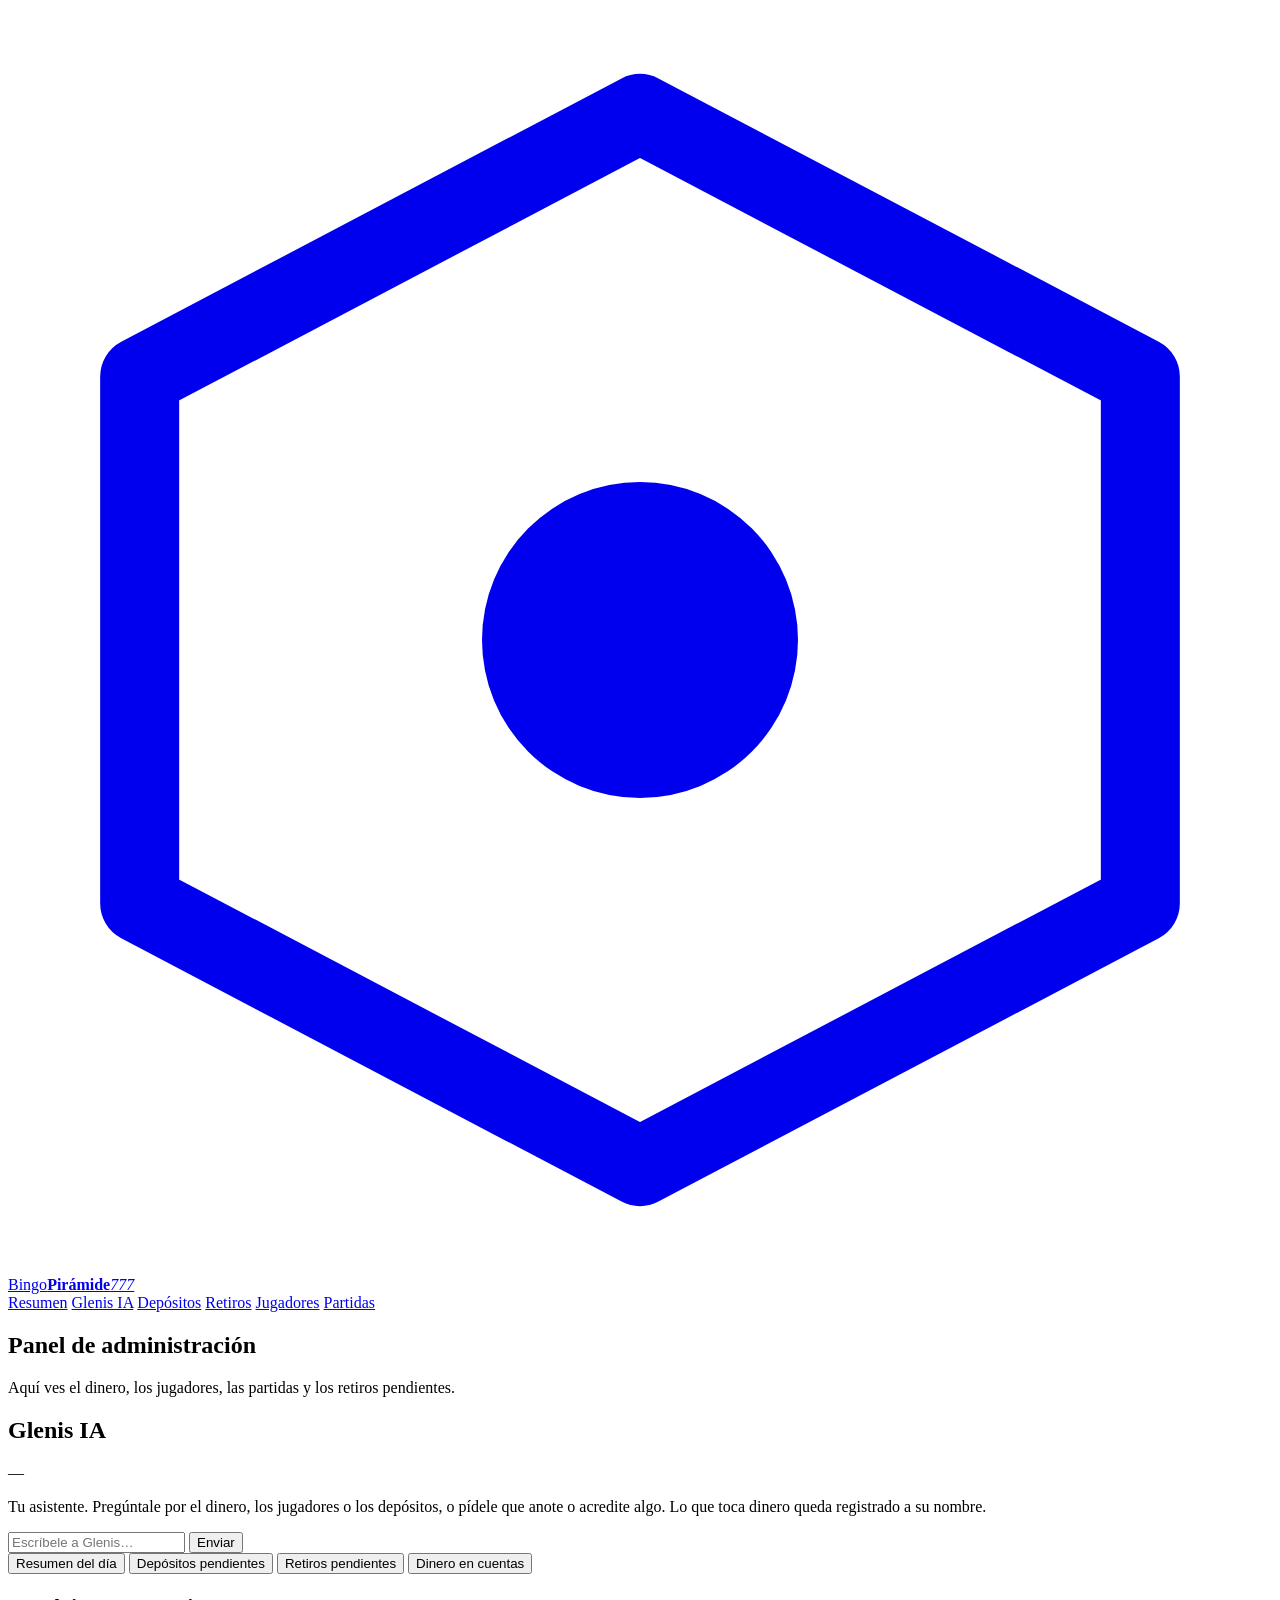
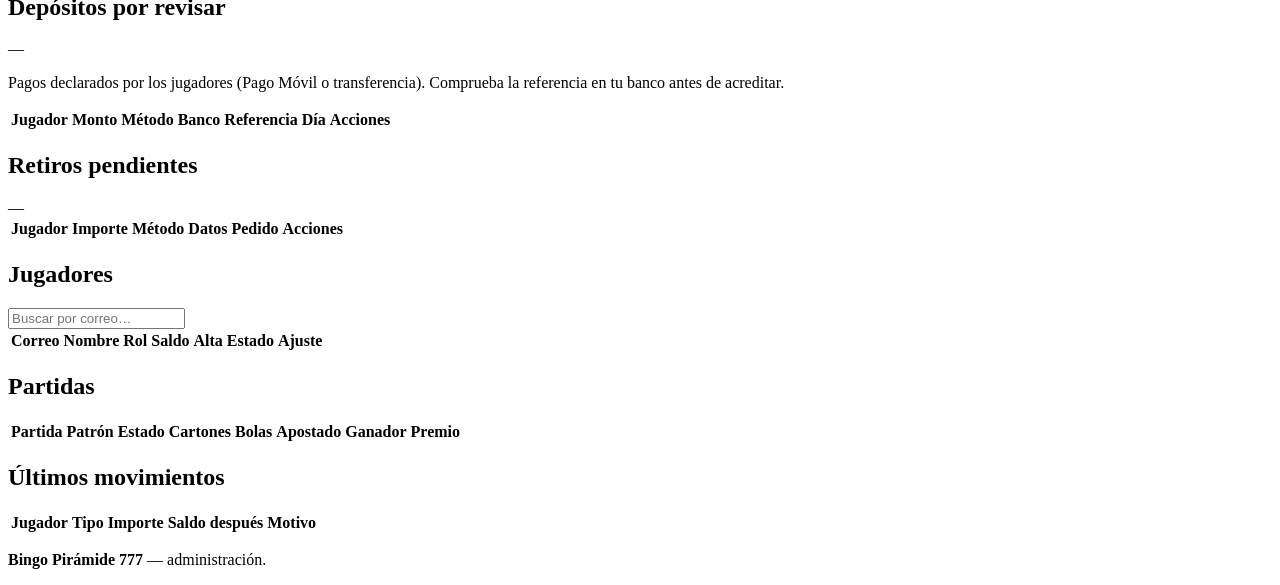
==== web/static/admin.html @ ccb0905b "Glenis IA asistente y depósitos por Pago Móvil y transferencia" ====
<!DOCTYPE html>
<html lang="es">
<head>
<meta charset="utf-8">
<meta name="viewport" content="width=device-width, initial-scale=1">
<title>Administración — Bingo Pirámide 777</title>
<link rel="stylesheet" href="/estilos.css">
<link rel="icon" href="/logo.svg" type="image/svg+xml">
</head>
<body>

<header class="cabecera">
  <a class="marca" href="/">
    <svg class="marca__icono" viewBox="0 0 48 48" aria-hidden="true">
      <path d="M24 4 43 14v20L24 44 5 34V14z" fill="none" stroke="currentColor" stroke-width="3" stroke-linejoin="round"/>
      <circle cx="24" cy="24" r="6" fill="currentColor"/>
    </svg>
    <span class="marca__texto">Bingo<b>Pirámide</b><em>777</em></span>
  </a>
  <nav class="nav">
    <a href="#resumen">Resumen</a>
    <a href="#glenis">Glenis IA</a>
    <a href="#depositos">Depósitos</a>
    <a href="#retiros">Retiros</a>
    <a href="#jugadores">Jugadores</a>
    <a href="#partidas">Partidas</a>
  </nav>
  <div class="sesion" id="sesion"></div>
</header>

<main>
  <section class="panel">
    <h2>Panel de administración</h2>
    <p class="entrada">Aquí ves el dinero, los jugadores, las partidas y los retiros pendientes.</p>

    <div id="resumen" class="tarjetas-resumen"></div>
  </section>

  <section class="panel panel--suave" id="glenis">
    <div class="panel__cabecera">
      <h2>Glenis IA</h2>
      <div class="pastilla" id="glenis-estado">—</div>
    </div>
    <p class="entrada">Tu asistente. Pregúntale por el dinero, los jugadores o los depósitos,
       o pídele que anote o acredite algo. Lo que toca dinero queda registrado a su nombre.</p>
    <div class="chat" id="chat-glenis">
      <div class="chat__mensajes" id="chat-mensajes"></div>
      <form class="chat__form" id="chat-form">
        <input type="text" id="chat-texto" placeholder="Escríbele a Glenis…" autocomplete="off">
        <button class="boton boton--brillo" type="submit">Enviar</button>
      </form>
      <div class="chat__sugerencias">
        <button class="pastilla pastilla--boton" data-sugerencia="Dame el resumen del día">Resumen del día</button>
        <button class="pastilla pastilla--boton" data-sugerencia="¿Qué depósitos hay pendientes?">Depósitos pendientes</button>
        <button class="pastilla pastilla--boton" data-sugerencia="¿Qué retiros hay pendientes?">Retiros pendientes</button>
        <button class="pastilla pastilla--boton" data-sugerencia="¿Cuánto dinero hay en las cuentas?">Dinero en cuentas</button>
      </div>
    </div>
  </section>

  <section class="panel" id="depositos">
    <div class="panel__cabecera">
      <h2>Depósitos por revisar</h2>
      <div class="pastilla" id="contador-depositos">—</div>
    </div>
    <p class="entrada">Pagos declarados por los jugadores (Pago Móvil o transferencia).
       Comprueba la referencia en tu banco antes de acreditar.</p>
    <div class="tabla-scroll">
      <table class="tabla">
        <thead>
          <tr><th>Jugador</th><th>Monto</th><th>Método</th><th>Banco</th><th>Referencia</th>
              <th>Día</th><th>Acciones</th></tr>
        </thead>
        <tbody id="cuerpo-depositos"></tbody>
      </table>
    </div>
  </section>

  <section class="panel panel--suave" id="retiros">
    <div class="panel__cabecera">
      <h2>Retiros pendientes</h2>
      <div class="pastilla" id="contador-retiros">—</div>
    </div>
    <div class="tabla-envoltorio">
      <table class="tabla" id="tabla-retiros">
        <thead><tr><th>Jugador</th><th>Importe</th><th>Método</th><th>Datos</th><th>Pedido</th><th>Acciones</th></tr></thead>
        <tbody></tbody>
      </table>
    </div>
  </section>

  <section class="panel" id="jugadores">
    <div class="panel__cabecera">
      <h2>Jugadores</h2>
      <div class="acciones acciones--pegadas">
        <input type="text" id="buscar-jugador" placeholder="Buscar por correo…" aria-label="Buscar jugador">
      </div>
    </div>
    <div class="tabla-envoltorio">
      <table class="tabla" id="tabla-jugadores">
        <thead><tr><th>Correo</th><th>Nombre</th><th>Rol</th><th>Saldo</th><th>Alta</th><th>Estado</th><th>Ajuste</th></tr></thead>
        <tbody></tbody>
      </table>
    </div>
  </section>

  <section class="panel panel--suave" id="partidas">
    <h2>Partidas</h2>
    <div class="tabla-envoltorio">
      <table class="tabla" id="tabla-partidas">
        <thead><tr><th>Partida</th><th>Patrón</th><th>Estado</th><th>Cartones</th><th>Bolas</th><th>Apostado</th><th>Ganador</th><th>Premio</th></tr></thead>
        <tbody></tbody>
      </table>
    </div>
  </section>

  <section class="panel" id="movimientos">
    <h2>Últimos movimientos</h2>
    <div class="tabla-envoltorio">
      <table class="tabla" id="tabla-movimientos">
        <thead><tr><th>Jugador</th><th>Tipo</th><th>Importe</th><th>Saldo después</th><th>Motivo</th></tr></thead>
        <tbody></tbody>
      </table>
    </div>
  </section>
</main>

<footer class="pie">
  <p><strong>Bingo Pirámide 777</strong> — administración.</p>
</footer>

<div class="dialogo" id="dialogo" hidden>
  <div class="dialogo__caja" role="dialog" aria-modal="true">
    <button class="dialogo__cerrar" id="dialogo-cerrar" aria-label="Cerrar">×</button>
    <div id="dialogo-contenido"></div>
  </div>
</div>

<div class="brindis" id="brindis" hidden></div>

<script src="/admin.js"></script>
</body>
</html>
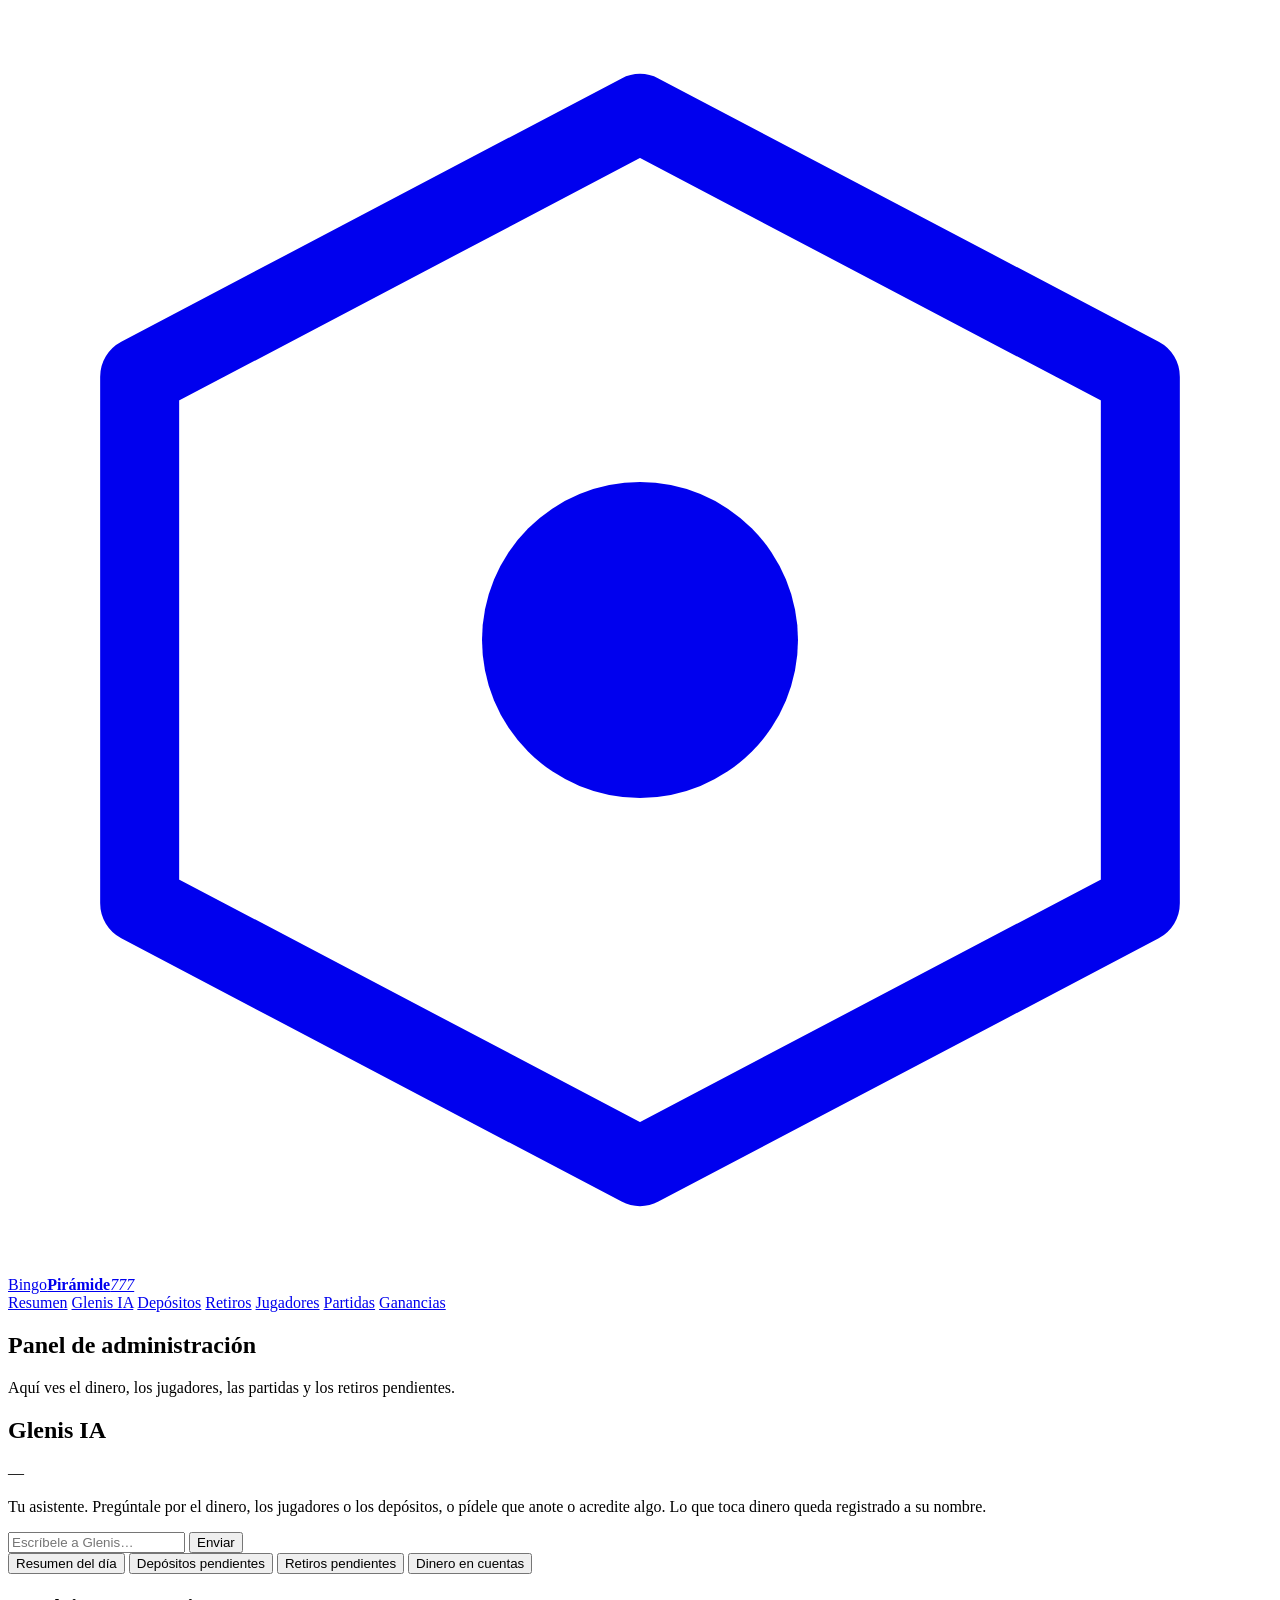
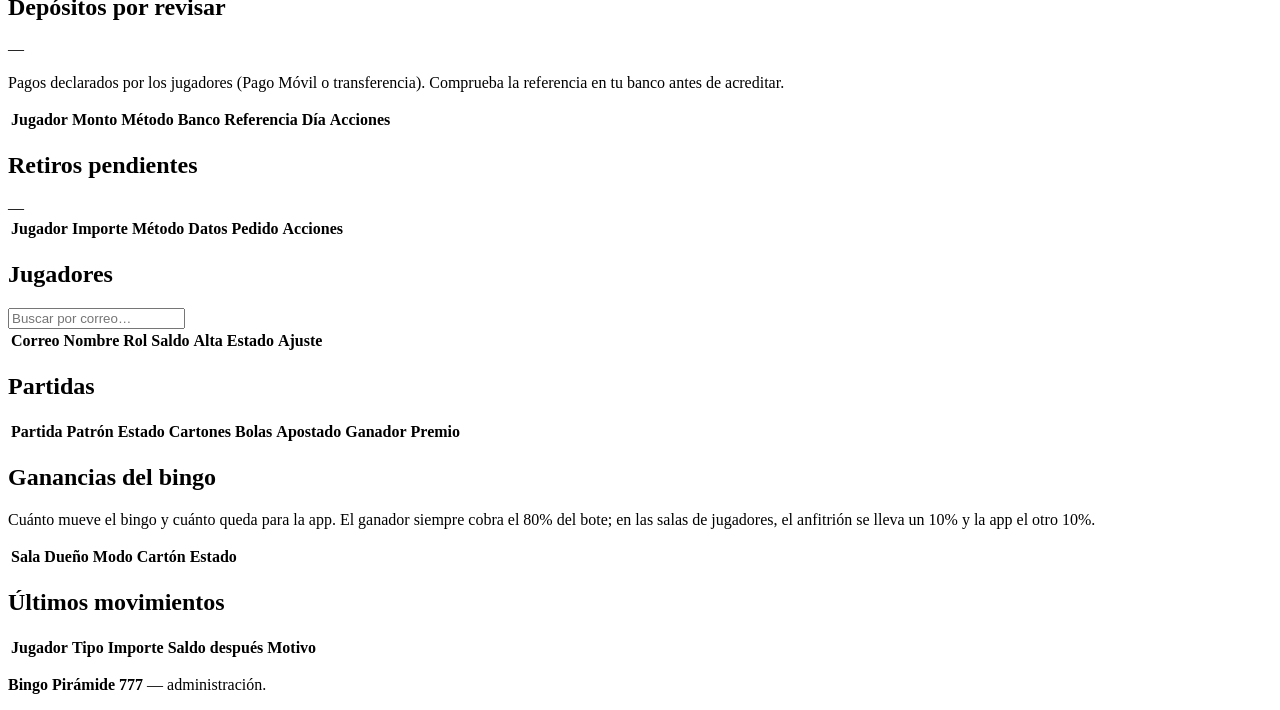
==== commit e1e69821: "Salas de bingo con precio propio y salas de jugadores con comision del 10%, mas panel de ganancias" ====
--- a/web/static/admin.html
+++ b/web/static/admin.html
@@ -24,6 +24,7 @@
     <a href="#retiros">Retiros</a>
     <a href="#jugadores">Jugadores</a>
     <a href="#partidas">Partidas</a>
+    <a href="#ganancias">Ganancias</a>
   </nav>
   <div class="sesion" id="sesion"></div>
 </header>
@@ -114,6 +115,21 @@
     </div>
   </section>
 
+  <section class="panel panel--suave" id="ganancias">
+    <h2>Ganancias del bingo</h2>
+    <p class="entrada">Cuánto mueve el bingo y cuánto queda para la app.
+       El ganador siempre cobra el 80% del bote; en las salas de jugadores,
+       el anfitrión se lleva un 10% y la app el otro 10%.</p>
+    <div id="tarjetas-ganancias" class="tarjetas-resumen"></div>
+    <div class="tabla-scroll">
+      <table class="tabla">
+        <thead><tr><th>Sala</th><th>Dueño</th><th>Modo</th><th>Cartón</th>
+          <th>Estado</th><th></th></tr></thead>
+        <tbody id="cuerpo-salas"></tbody>
+      </table>
+    </div>
+  </section>
+
   <section class="panel" id="movimientos">
     <h2>Últimos movimientos</h2>
     <div class="tabla-envoltorio">
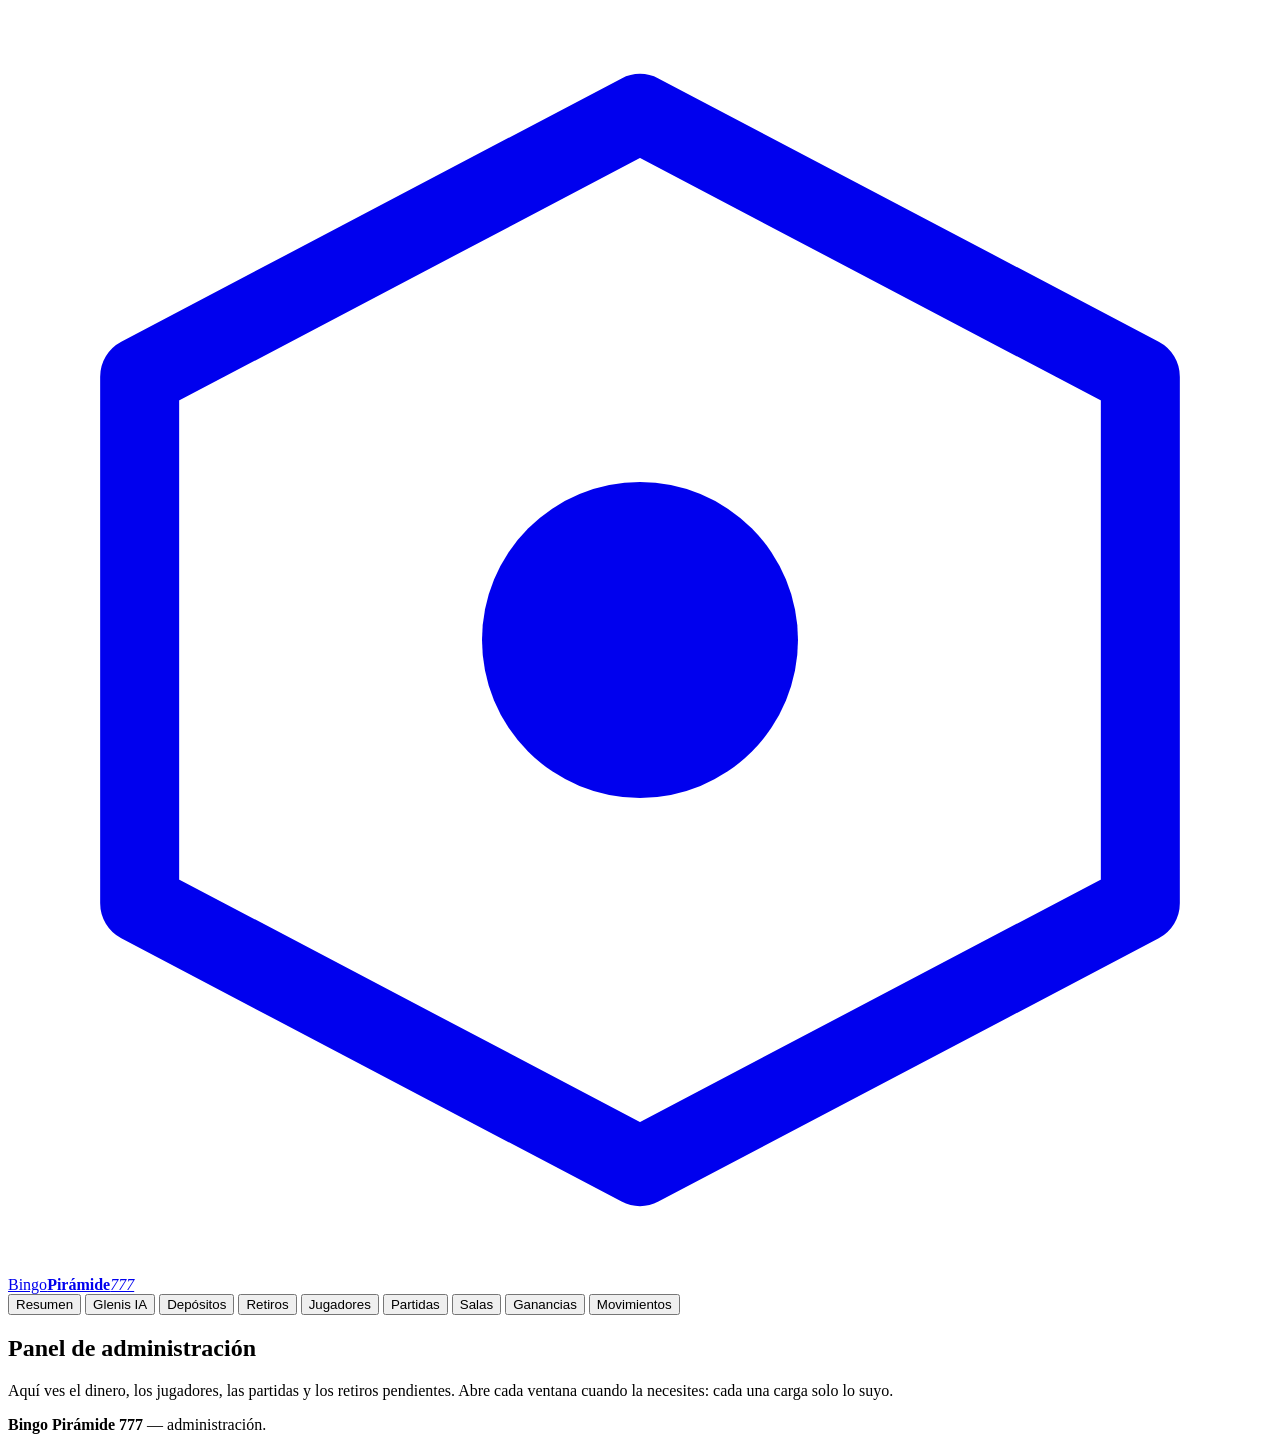
==== commit 601a52df: "Mesa premium: transparencia, multicartón, automarcar y cuenta atrás - Transparencia: a_cuanto_estan(" ====
--- a/web/static/admin.html
+++ b/web/static/admin.html
@@ -3,7 +3,11 @@
 <head>
 <meta charset="utf-8">
 <meta name="viewport" content="width=device-width, initial-scale=1">
+<meta name="theme-color" content="#0f0f13">
 <title>Administración — Bingo Pirámide 777</title>
+<link rel="preconnect" href="https://fonts.googleapis.com">
+<link rel="preconnect" href="https://fonts.gstatic.com" crossorigin>
+<link href="https://fonts.googleapis.com/css2?family=Inter:wght@400;500;700;800&display=swap" rel="stylesheet">
 <link rel="stylesheet" href="/estilos.css">
 <link rel="icon" href="/logo.svg" type="image/svg+xml">
 </head>
@@ -17,14 +21,16 @@
     </svg>
     <span class="marca__texto">Bingo<b>Pirámide</b><em>777</em></span>
   </a>
-  <nav class="nav">
-    <a href="#resumen">Resumen</a>
-    <a href="#glenis">Glenis IA</a>
-    <a href="#depositos">Depósitos</a>
-    <a href="#retiros">Retiros</a>
-    <a href="#jugadores">Jugadores</a>
-    <a href="#partidas">Partidas</a>
-    <a href="#ganancias">Ganancias</a>
+  <nav class="nav" id="nav-admin">
+    <button data-ventana="resumen">Resumen</button>
+    <button data-ventana="glenis">Glenis IA</button>
+    <button data-ventana="depositos">Depósitos</button>
+    <button data-ventana="retiros">Retiros</button>
+    <button data-ventana="jugadores">Jugadores</button>
+    <button data-ventana="partidas">Partidas</button>
+    <button data-ventana="salas">Salas</button>
+    <button data-ventana="ganancias">Ganancias</button>
+    <button data-ventana="movimientos">Movimientos</button>
   </nav>
   <div class="sesion" id="sesion"></div>
 </header>
@@ -32,113 +38,12 @@
 <main>
   <section class="panel">
     <h2>Panel de administración</h2>
-    <p class="entrada">Aquí ves el dinero, los jugadores, las partidas y los retiros pendientes.</p>
-
-    <div id="resumen" class="tarjetas-resumen"></div>
+    <p class="entrada">Aquí ves el dinero, los jugadores, las partidas y los retiros pendientes.
+       Abre cada ventana cuando la necesites: cada una carga solo lo suyo.</p>
+    <div class="lanzadera" id="lanzadera"></div>
   </section>
 
-  <section class="panel panel--suave" id="glenis">
-    <div class="panel__cabecera">
-      <h2>Glenis IA</h2>
-      <div class="pastilla" id="glenis-estado">—</div>
-    </div>
-    <p class="entrada">Tu asistente. Pregúntale por el dinero, los jugadores o los depósitos,
-       o pídele que anote o acredite algo. Lo que toca dinero queda registrado a su nombre.</p>
-    <div class="chat" id="chat-glenis">
-      <div class="chat__mensajes" id="chat-mensajes"></div>
-      <form class="chat__form" id="chat-form">
-        <input type="text" id="chat-texto" placeholder="Escríbele a Glenis…" autocomplete="off">
-        <button class="boton boton--brillo" type="submit">Enviar</button>
-      </form>
-      <div class="chat__sugerencias">
-        <button class="pastilla pastilla--boton" data-sugerencia="Dame el resumen del día">Resumen del día</button>
-        <button class="pastilla pastilla--boton" data-sugerencia="¿Qué depósitos hay pendientes?">Depósitos pendientes</button>
-        <button class="pastilla pastilla--boton" data-sugerencia="¿Qué retiros hay pendientes?">Retiros pendientes</button>
-        <button class="pastilla pastilla--boton" data-sugerencia="¿Cuánto dinero hay en las cuentas?">Dinero en cuentas</button>
-      </div>
-    </div>
-  </section>
-
-  <section class="panel" id="depositos">
-    <div class="panel__cabecera">
-      <h2>Depósitos por revisar</h2>
-      <div class="pastilla" id="contador-depositos">—</div>
-    </div>
-    <p class="entrada">Pagos declarados por los jugadores (Pago Móvil o transferencia).
-       Comprueba la referencia en tu banco antes de acreditar.</p>
-    <div class="tabla-scroll">
-      <table class="tabla">
-        <thead>
-          <tr><th>Jugador</th><th>Monto</th><th>Método</th><th>Banco</th><th>Referencia</th>
-              <th>Día</th><th>Acciones</th></tr>
-        </thead>
-        <tbody id="cuerpo-depositos"></tbody>
-      </table>
-    </div>
-  </section>
-
-  <section class="panel panel--suave" id="retiros">
-    <div class="panel__cabecera">
-      <h2>Retiros pendientes</h2>
-      <div class="pastilla" id="contador-retiros">—</div>
-    </div>
-    <div class="tabla-envoltorio">
-      <table class="tabla" id="tabla-retiros">
-        <thead><tr><th>Jugador</th><th>Importe</th><th>Método</th><th>Datos</th><th>Pedido</th><th>Acciones</th></tr></thead>
-        <tbody></tbody>
-      </table>
-    </div>
-  </section>
-
-  <section class="panel" id="jugadores">
-    <div class="panel__cabecera">
-      <h2>Jugadores</h2>
-      <div class="acciones acciones--pegadas">
-        <input type="text" id="buscar-jugador" placeholder="Buscar por correo…" aria-label="Buscar jugador">
-      </div>
-    </div>
-    <div class="tabla-envoltorio">
-      <table class="tabla" id="tabla-jugadores">
-        <thead><tr><th>Correo</th><th>Nombre</th><th>Rol</th><th>Saldo</th><th>Alta</th><th>Estado</th><th>Ajuste</th></tr></thead>
-        <tbody></tbody>
-      </table>
-    </div>
-  </section>
-
-  <section class="panel panel--suave" id="partidas">
-    <h2>Partidas</h2>
-    <div class="tabla-envoltorio">
-      <table class="tabla" id="tabla-partidas">
-        <thead><tr><th>Partida</th><th>Patrón</th><th>Estado</th><th>Cartones</th><th>Bolas</th><th>Apostado</th><th>Ganador</th><th>Premio</th></tr></thead>
-        <tbody></tbody>
-      </table>
-    </div>
-  </section>
-
-  <section class="panel panel--suave" id="ganancias">
-    <h2>Ganancias del bingo</h2>
-    <p class="entrada">Cuánto mueve el bingo y cuánto queda para la app.
-       El ganador siempre cobra el 80% del bote; en las salas de jugadores,
-       el anfitrión se lleva un 10% y la app el otro 10%.</p>
-    <div id="tarjetas-ganancias" class="tarjetas-resumen"></div>
-    <div class="tabla-scroll">
-      <table class="tabla">
-        <thead><tr><th>Sala</th><th>Dueño</th><th>Modo</th><th>Cartón</th>
-          <th>Estado</th><th></th></tr></thead>
-        <tbody id="cuerpo-salas"></tbody>
-      </table>
-    </div>
-  </section>
-
-  <section class="panel" id="movimientos">
-    <h2>Últimos movimientos</h2>
-    <div class="tabla-envoltorio">
-      <table class="tabla" id="tabla-movimientos">
-        <thead><tr><th>Jugador</th><th>Tipo</th><th>Importe</th><th>Saldo después</th><th>Motivo</th></tr></thead>
-        <tbody></tbody>
-      </table>
-    </div>
-  </section>
+  <div id="ventanas"></div>
 </main>
 
 <footer class="pie">
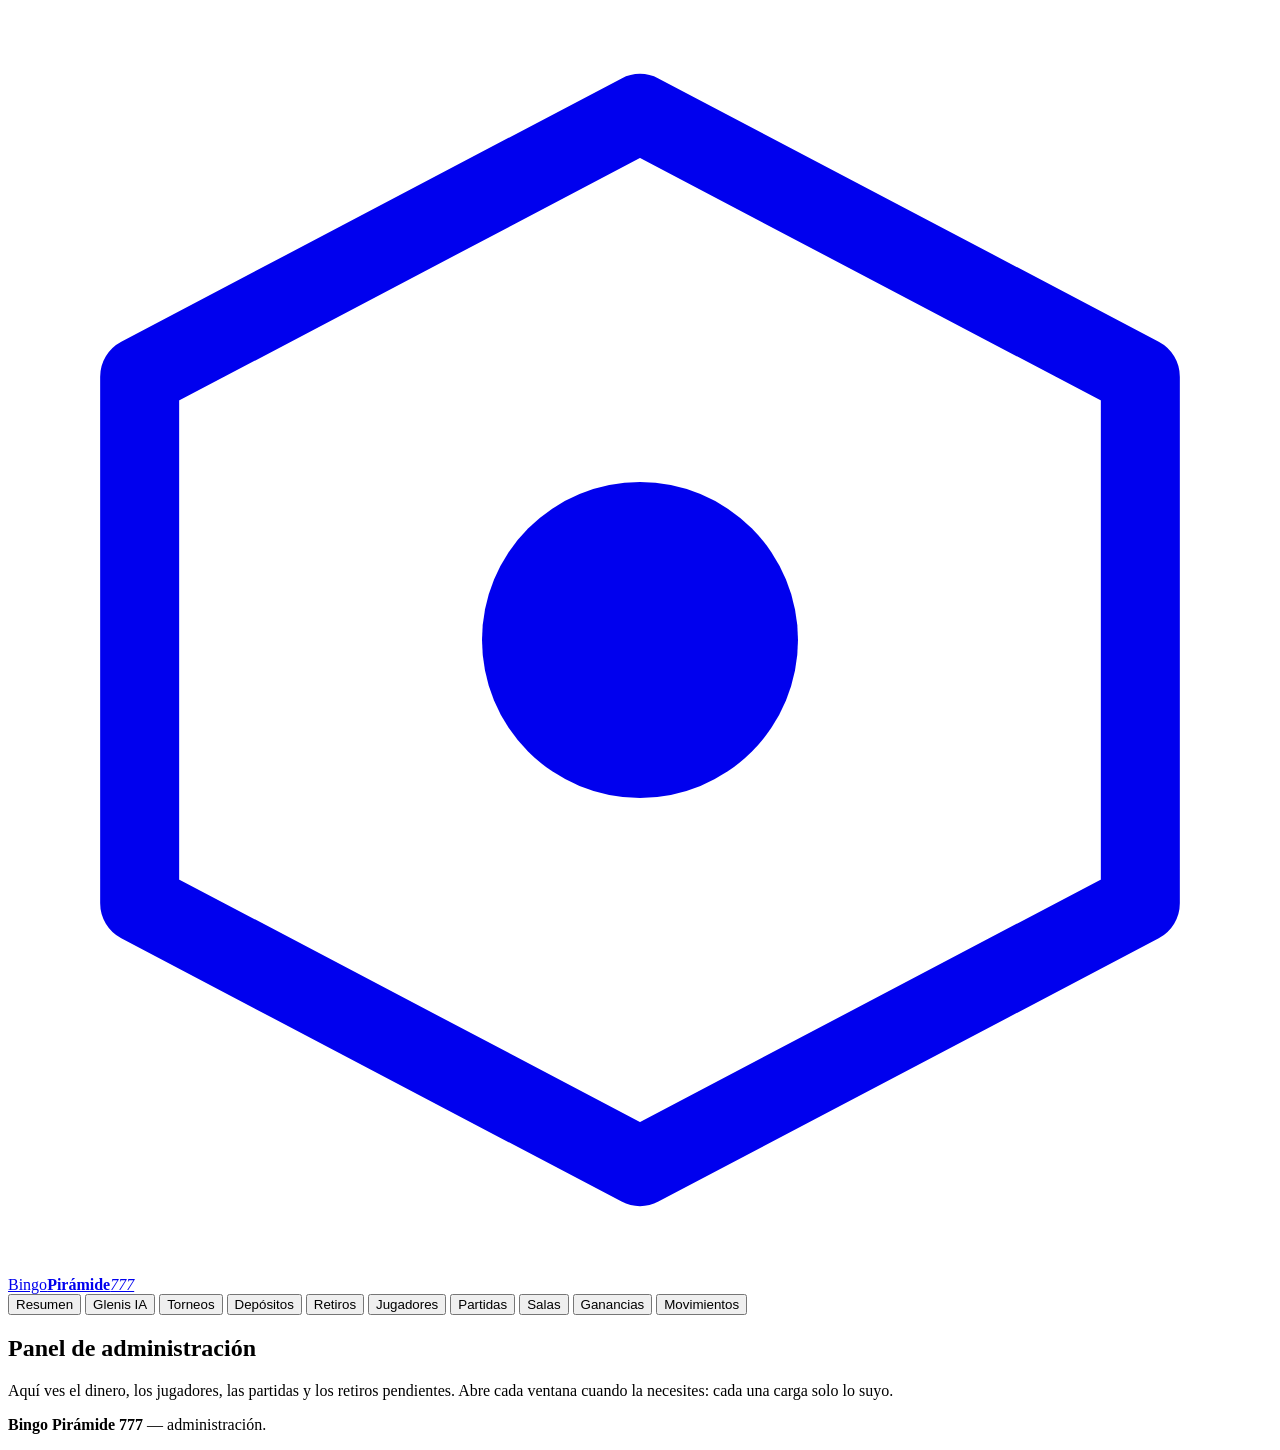
==== commit 10c2e215: "Multi-país, referidos y Wise: cobro por país y comisiones de padrino - Multi-país (VE, CO, CL, US): " ====
--- a/web/static/admin.html
+++ b/web/static/admin.html
@@ -24,6 +24,7 @@
   <nav class="nav" id="nav-admin">
     <button data-ventana="resumen">Resumen</button>
     <button data-ventana="glenis">Glenis IA</button>
+    <button data-ventana="torneos">Torneos</button>
     <button data-ventana="depositos">Depósitos</button>
     <button data-ventana="retiros">Retiros</button>
     <button data-ventana="jugadores">Jugadores</button>
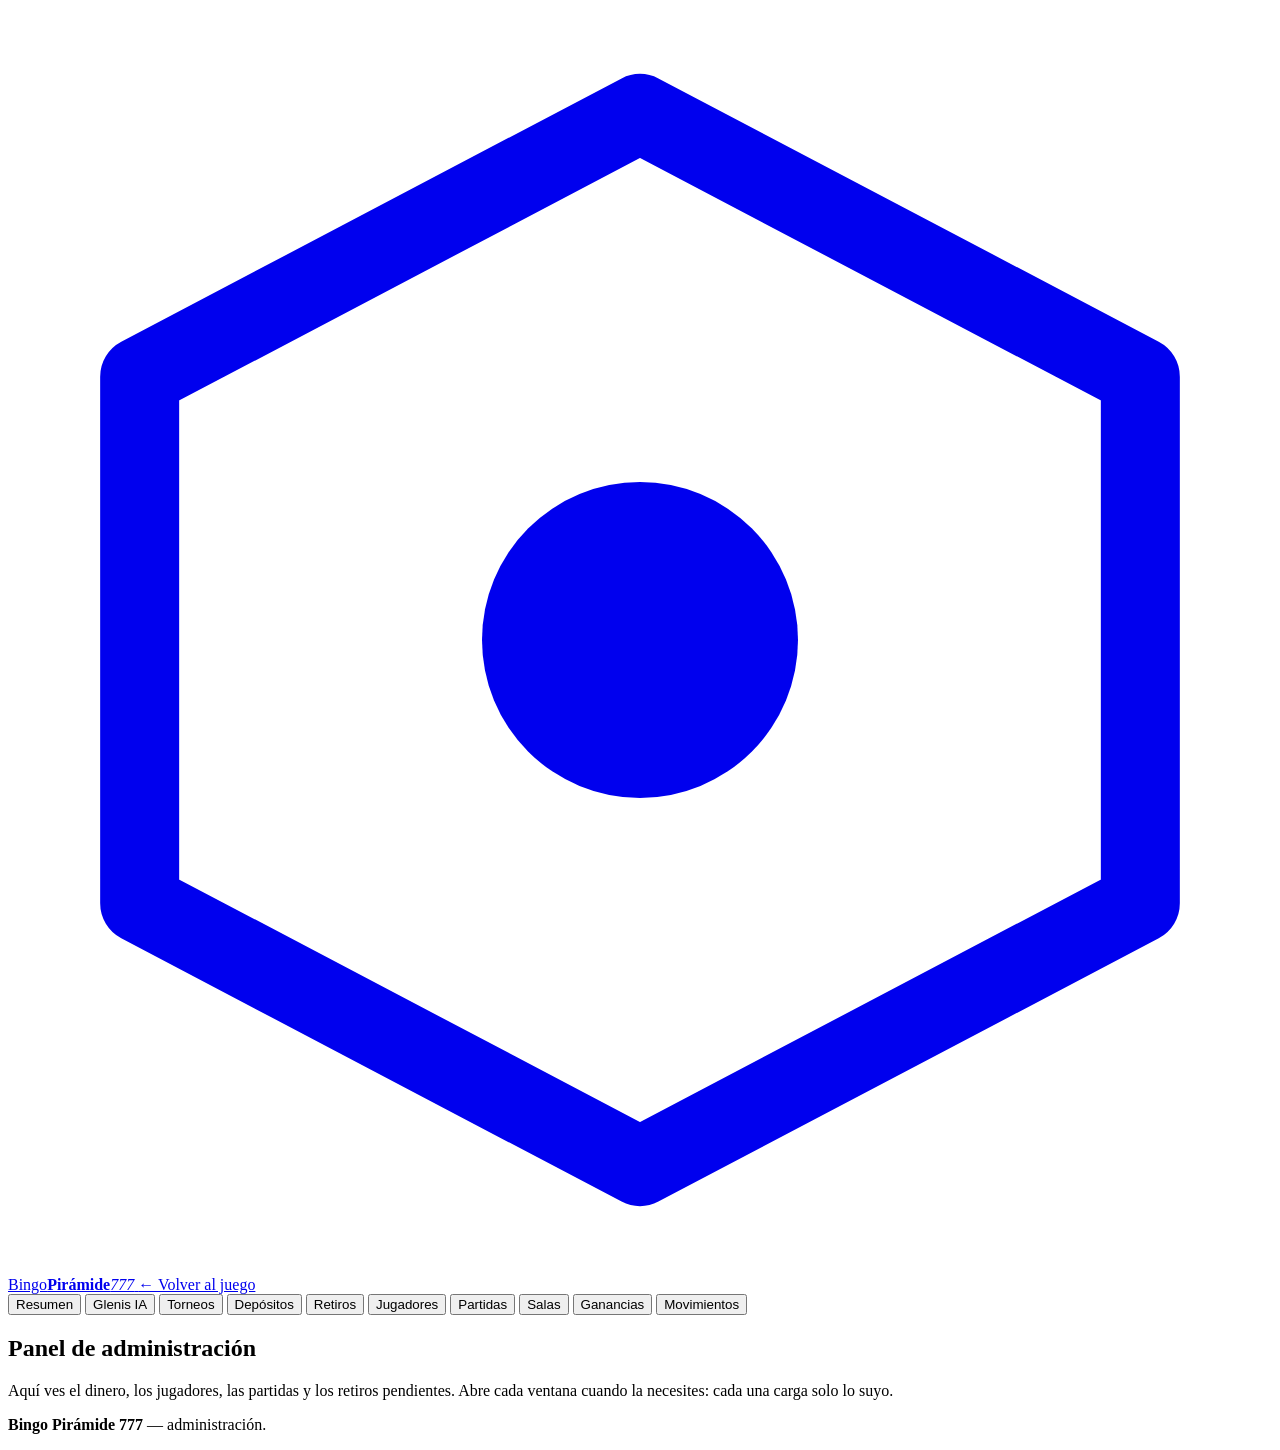
==== commit 952dae26: "Ganadores en la portada y regreso desde el panel de administración Escaparate público de los últimos" ====
--- a/web/static/admin.html
+++ b/web/static/admin.html
@@ -21,6 +21,9 @@
     </svg>
     <span class="marca__texto">Bingo<b>Pirámide</b><em>777</em></span>
   </a>
+  <!-- El panel es otra página: sin este botón, en el móvil la única salida era
+       la flecha del navegador (y a veces cierra la app). -->
+  <a class="boton boton--fantasma volver-juego" href="/">← Volver al juego</a>
   <nav class="nav" id="nav-admin">
     <button data-ventana="resumen">Resumen</button>
     <button data-ventana="glenis">Glenis IA</button>
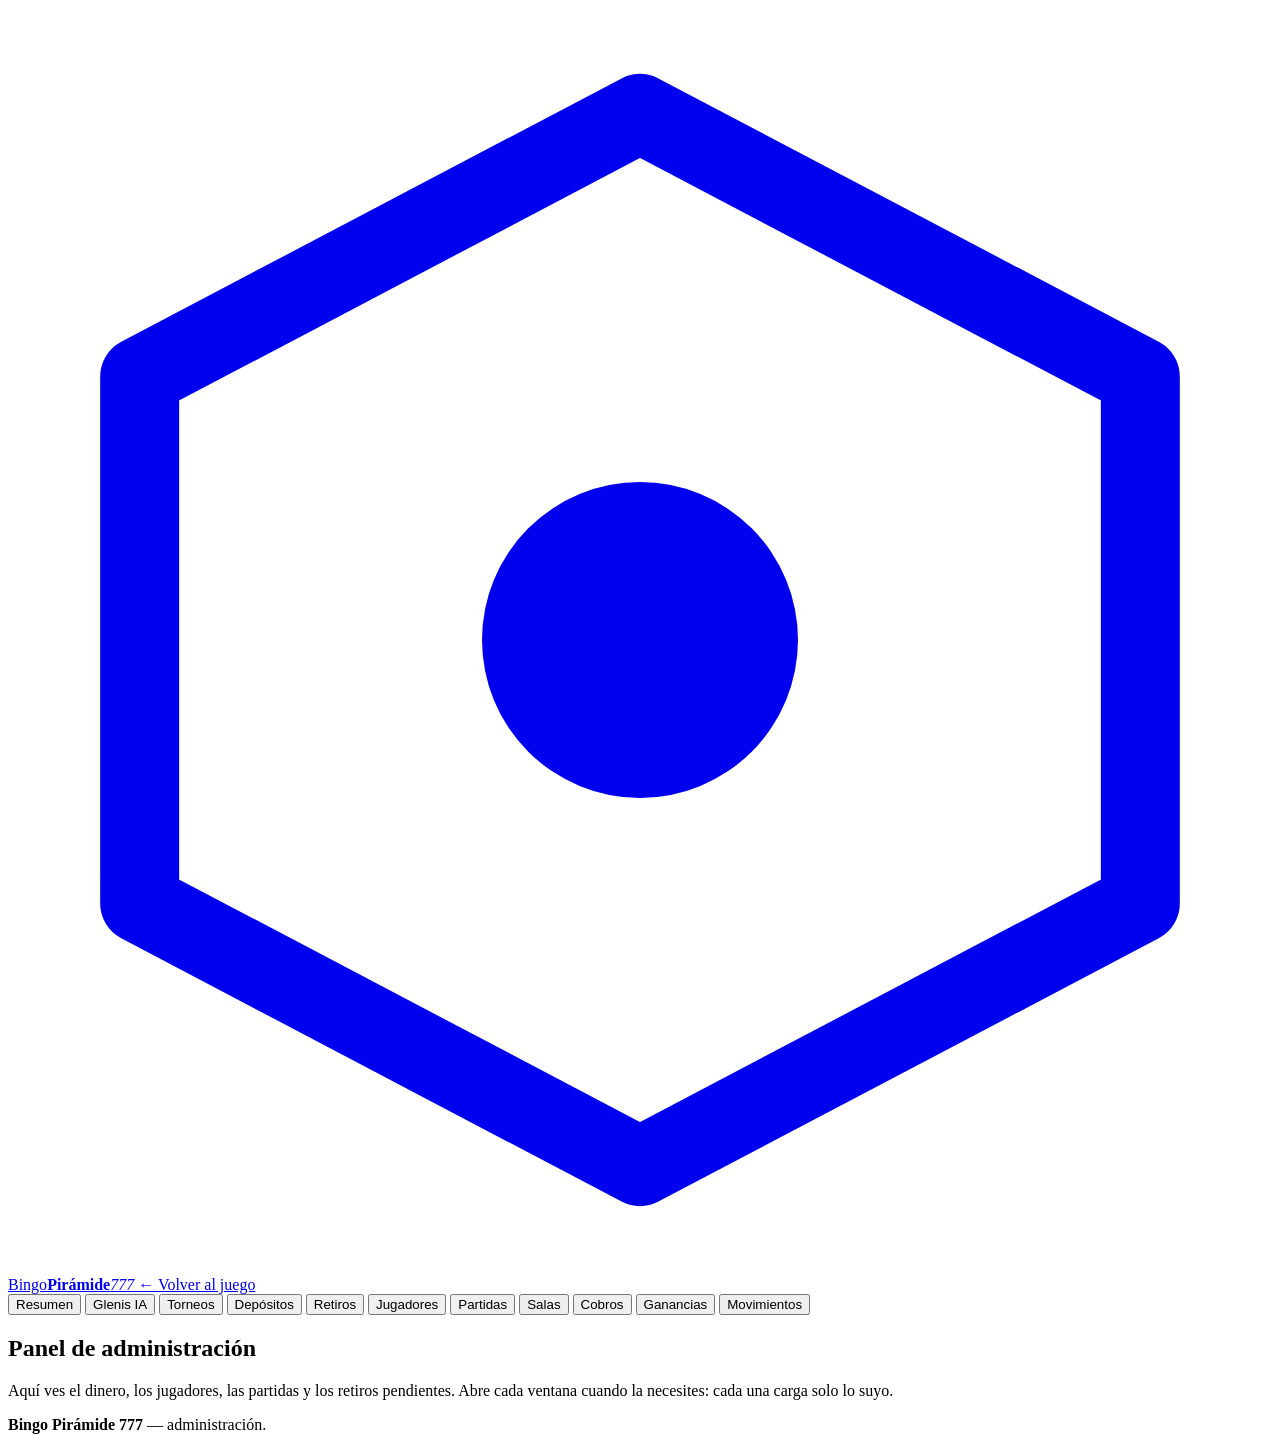
==== commit d4fa4d1b: "Reparto 70/10/20 y tarjeta de invitación a la sala de trabajo Cambios de dinero - Sala de jugador: e" ====
--- a/web/static/admin.html
+++ b/web/static/admin.html
@@ -33,6 +33,7 @@
     <button data-ventana="jugadores">Jugadores</button>
     <button data-ventana="partidas">Partidas</button>
     <button data-ventana="salas">Salas</button>
+    <button data-ventana="cobros">Cobros</button>
     <button data-ventana="ganancias">Ganancias</button>
     <button data-ventana="movimientos">Movimientos</button>
   </nav>
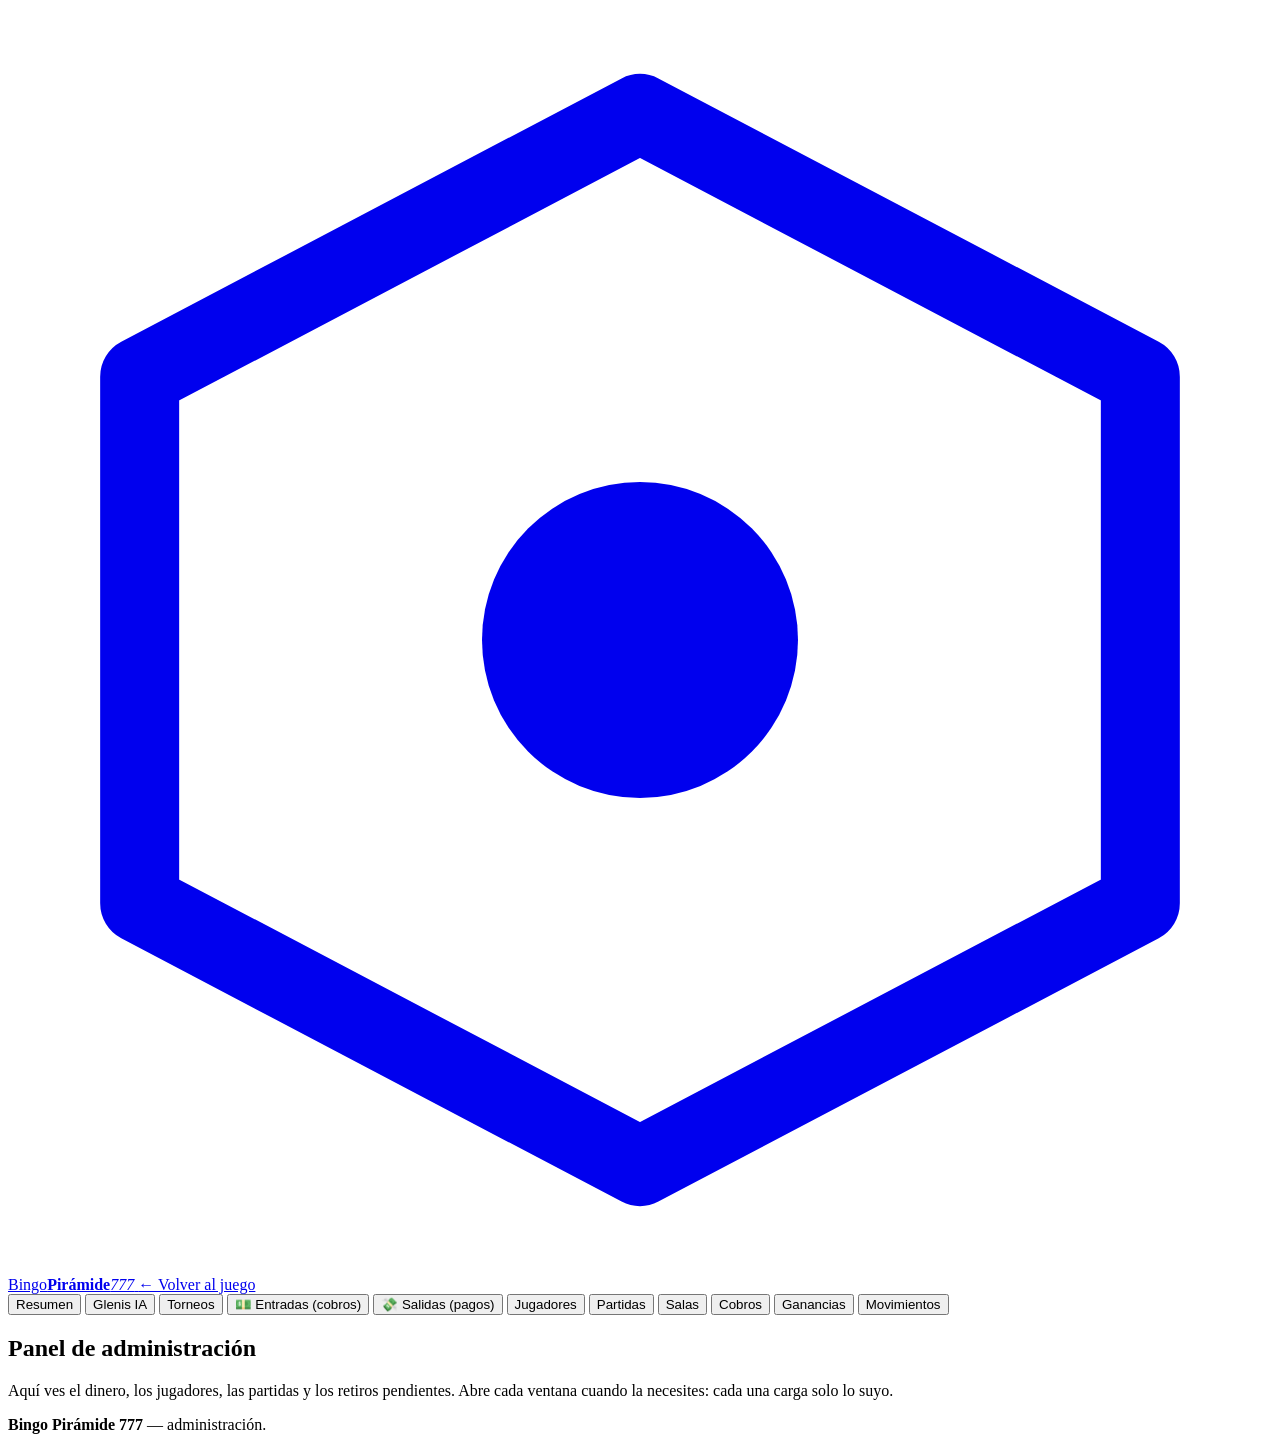
==== commit 6dd0b1af: "Separar el pago de entrada (depósito) del de salida (retiro) y arreglar la flecha del panel - Cabece" ====
--- a/web/static/admin.html
+++ b/web/static/admin.html
@@ -28,8 +28,8 @@
     <button data-ventana="resumen">Resumen</button>
     <button data-ventana="glenis">Glenis IA</button>
     <button data-ventana="torneos">Torneos</button>
-    <button data-ventana="depositos">Depósitos</button>
-    <button data-ventana="retiros">Retiros</button>
+    <button data-ventana="depositos">💵 Entradas (cobros)</button>
+    <button data-ventana="retiros">💸 Salidas (pagos)</button>
     <button data-ventana="jugadores">Jugadores</button>
     <button data-ventana="partidas">Partidas</button>
     <button data-ventana="salas">Salas</button>
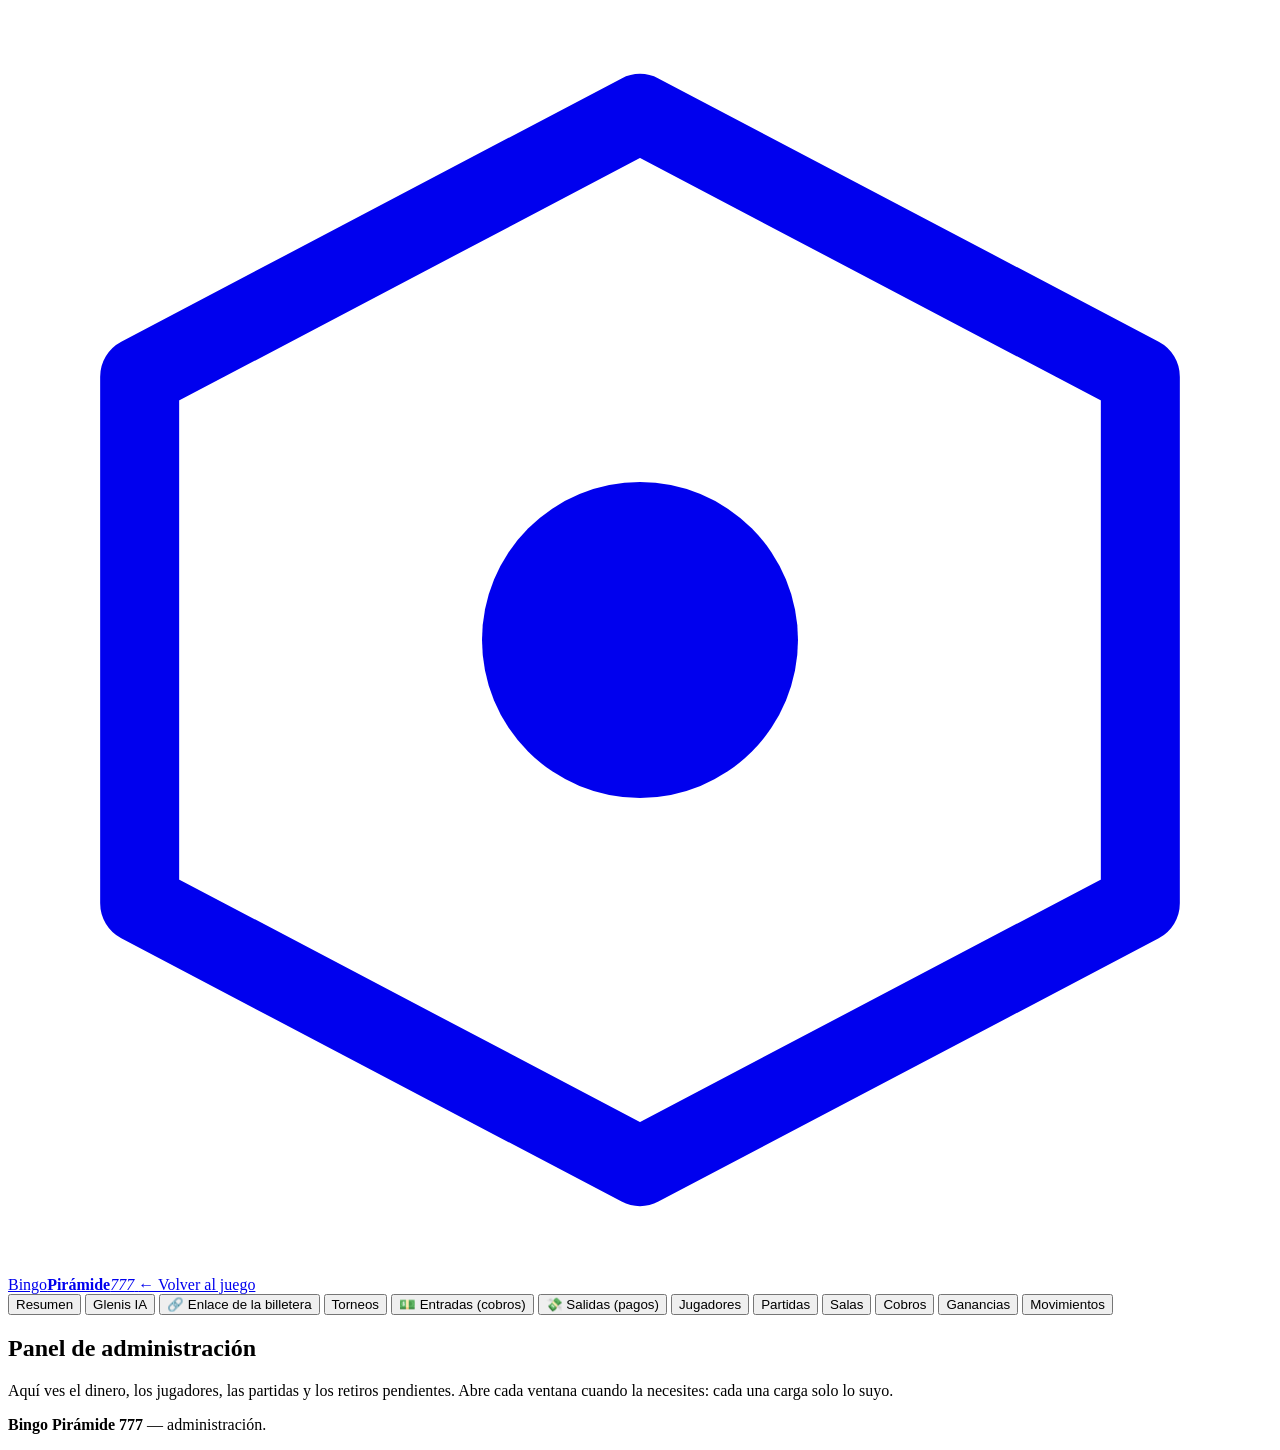
==== commit 0fed4c9b: "Billetera: enlace del video configurable (panel + Glenis IA) - El enlace del video de la seccion Bil" ====
--- a/web/static/admin.html
+++ b/web/static/admin.html
@@ -27,6 +27,7 @@
   <nav class="nav" id="nav-admin">
     <button data-ventana="resumen">Resumen</button>
     <button data-ventana="glenis">Glenis IA</button>
+    <button data-ventana="enlace">🔗 Enlace de la billetera</button>
     <button data-ventana="torneos">Torneos</button>
     <button data-ventana="depositos">💵 Entradas (cobros)</button>
     <button data-ventana="retiros">💸 Salidas (pagos)</button>
